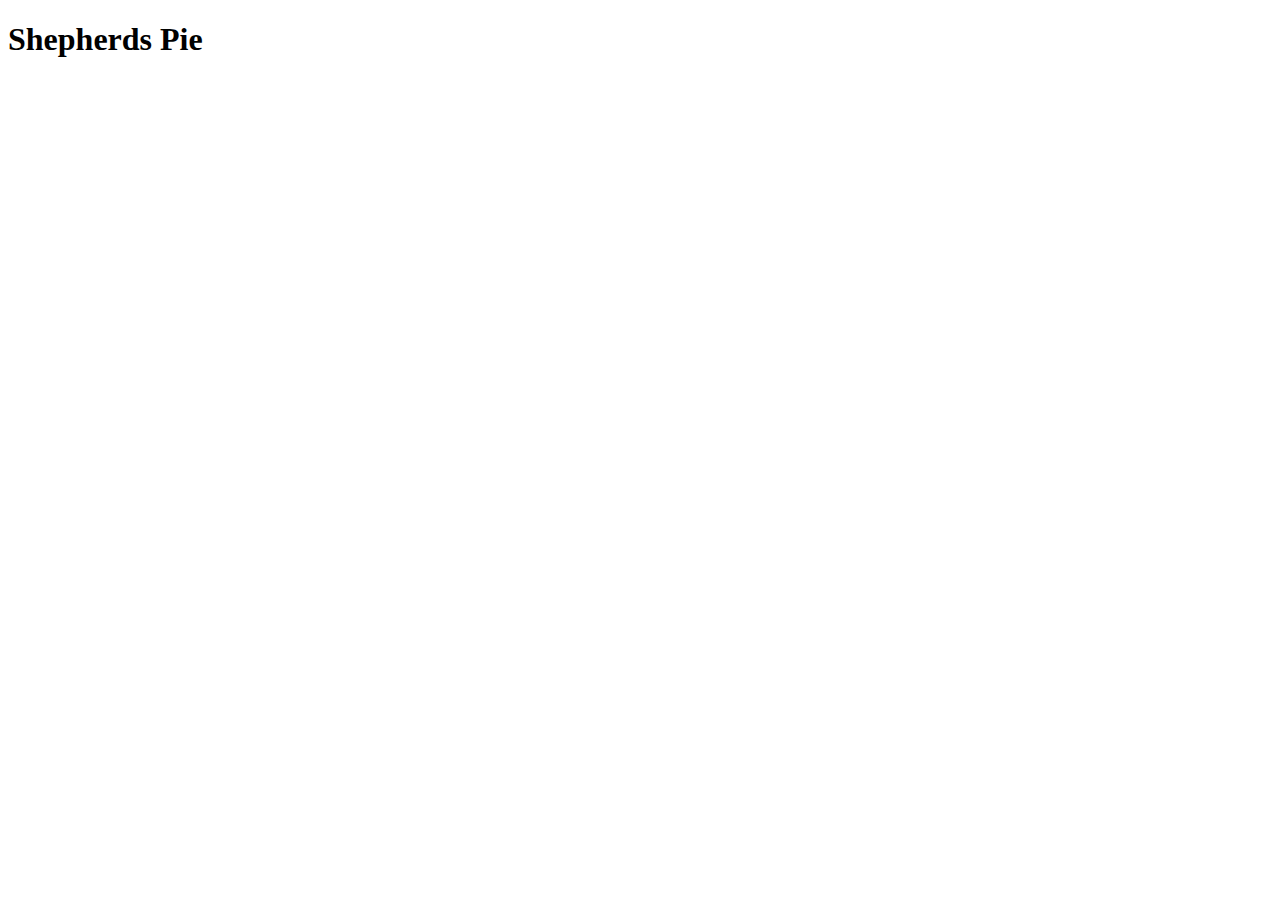
==== recipes/shepherds-pie.html @ 8682376e "create recipes directory and shepherds-pie.html" ====
<!DOCTYPE html>
<html lang="en">
<head>
    <meta charset="UTF-8">
    <meta http-equiv="X-UA-Compatible" content="IE=edge">
    <meta name="viewport" content="width=device-width, initial-scale=1.0">
    <title>Shepherds Pie</title>
</head>
<body>
    <h1>Shepherds Pie</h1>
</body>
</html>
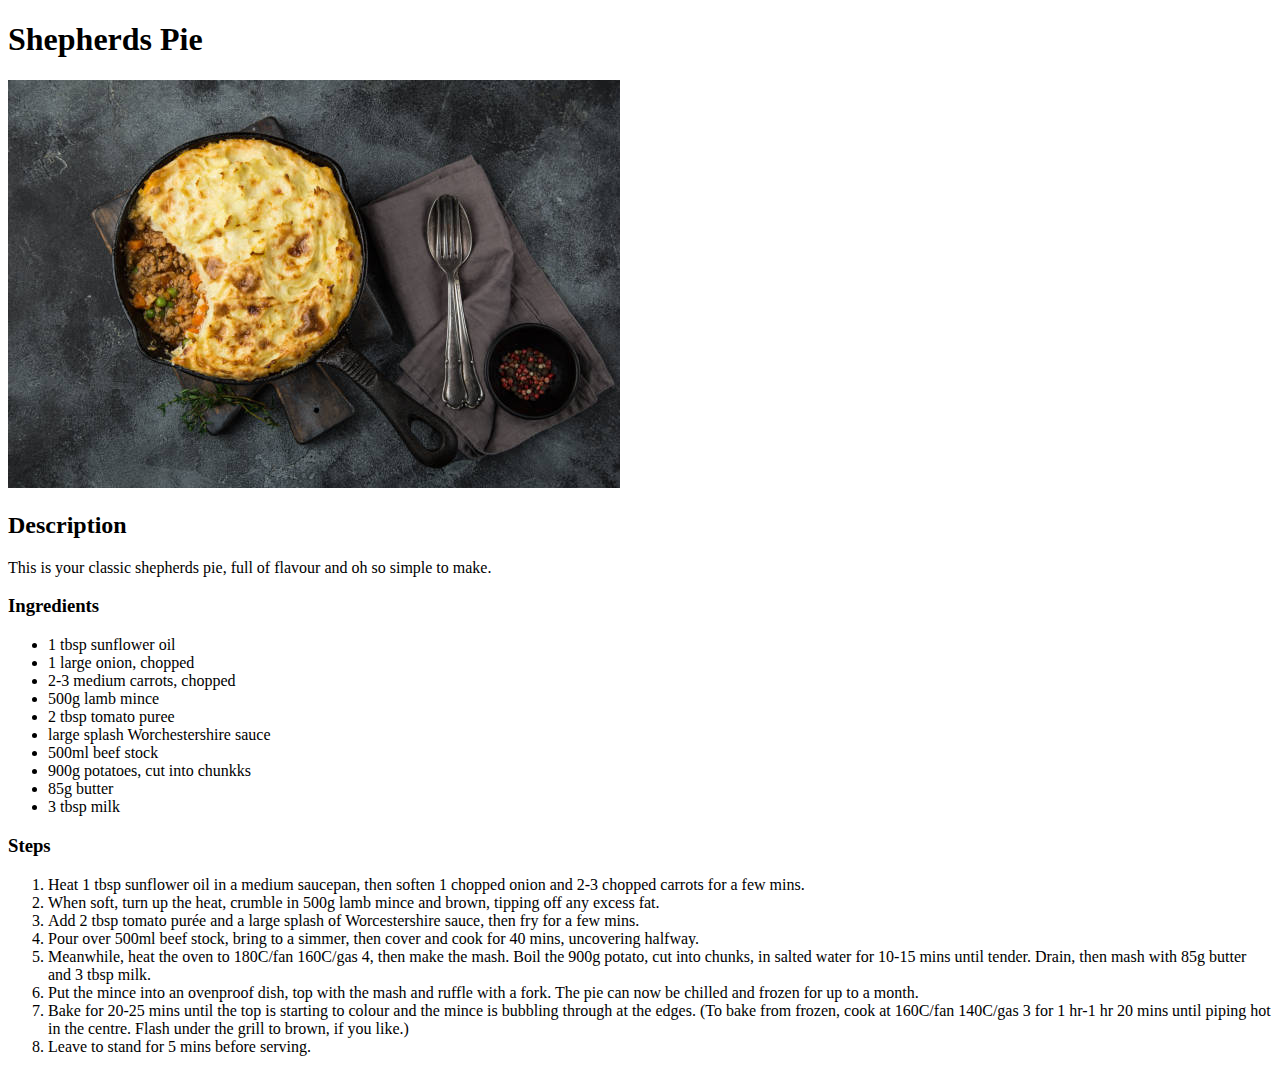
==== commit 4648316b: "add shepherds-pie.jpg and content to shepherds-pie.html" ====
--- a/recipes/shepherds-pie.html
+++ b/recipes/shepherds-pie.html
@@ -8,5 +8,36 @@
 </head>
 <body>
     <h1>Shepherds Pie</h1>
+    <img src="../img/shepherds-pie.jpg">
+
+    <h2>Description</h2>
+
+    <p>This is your classic shepherds pie, full of flavour and oh so simple to make.</p>
+
+    <h3>Ingredients</h3>
+    <ul>
+        <li>1 tbsp sunflower oil</li>
+        <li>1 large onion, chopped</li>
+        <li>2-3 medium carrots, chopped</li>
+        <li>500g lamb mince</li>
+        <li>2 tbsp tomato puree</li>
+        <li>large splash Worchestershire sauce</li>
+        <li>500ml beef stock</li>
+        <li>900g potatoes,  cut into chunkks</li>
+        <li>85g butter</li>
+        <li>3 tbsp milk</li>
+    </ul>
+
+    <h3>Steps</h3>
+    <ol>
+        <li>Heat 1 tbsp sunflower oil in a medium saucepan, then soften 1 chopped onion and 2-3 chopped carrots for a few mins.</li>
+        <li>When soft, turn up the heat, crumble in 500g lamb mince and brown, tipping off any excess fat.</li>
+        <li>Add 2 tbsp tomato purée and a large splash of Worcestershire sauce, then fry for a few mins.</li>
+        <li>Pour over 500ml beef stock, bring to a simmer, then cover and cook for 40 mins, uncovering halfway.</li>
+        <li>Meanwhile, heat the oven to 180C/fan 160C/gas 4, then make the mash. Boil the 900g potato, cut into chunks, in salted water for 10-15 mins until tender. Drain, then mash with 85g butter and 3 tbsp milk.</li>
+        <li>Put the mince into an ovenproof dish, top with the mash and ruffle with a fork. The pie can now be chilled and frozen for up to a month.</li>
+        <li>Bake for 20-25 mins until the top is starting to colour and the mince is bubbling through at the edges. (To bake from frozen, cook at 160C/fan 140C/gas 3 for 1 hr-1 hr 20 mins until piping hot in the centre. Flash under the grill to brown, if you like.)</li>
+        <li>Leave to stand for 5 mins before serving.</li>
+    </ol>
 </body>
 </html>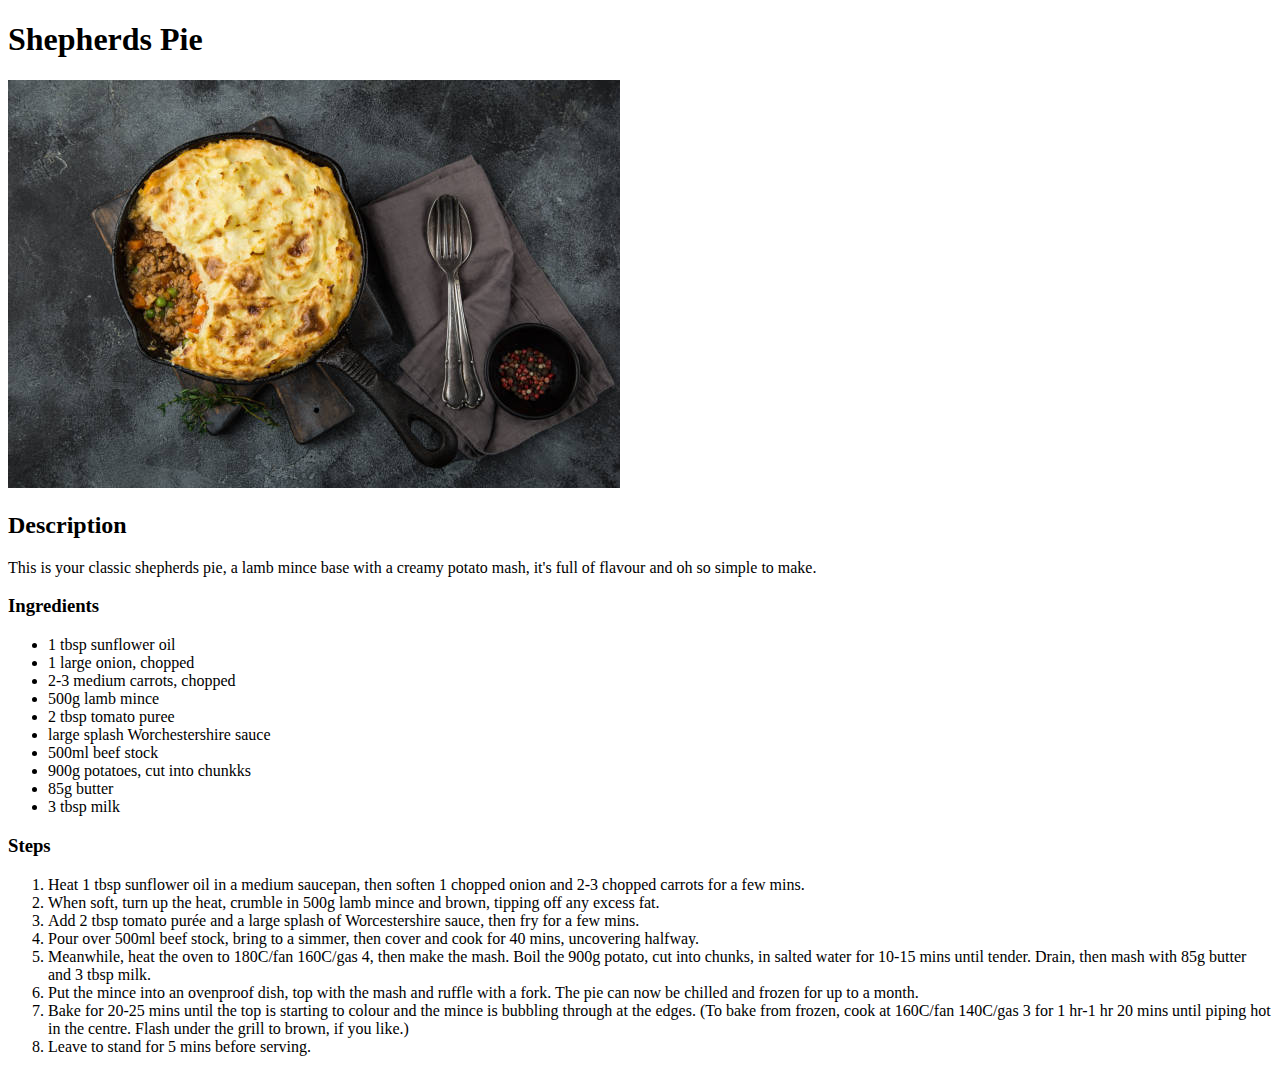
==== commit 15e0c8d5: "edit description" ====
--- a/recipes/shepherds-pie.html
+++ b/recipes/shepherds-pie.html
@@ -12,7 +12,7 @@
 
     <h2>Description</h2>
 
-    <p>This is your classic shepherds pie, full of flavour and oh so simple to make.</p>
+    <p>This is your classic shepherds pie, a lamb mince base with a creamy potato mash, it's full of flavour and oh so simple to make.</p>
 
     <h3>Ingredients</h3>
     <ul>
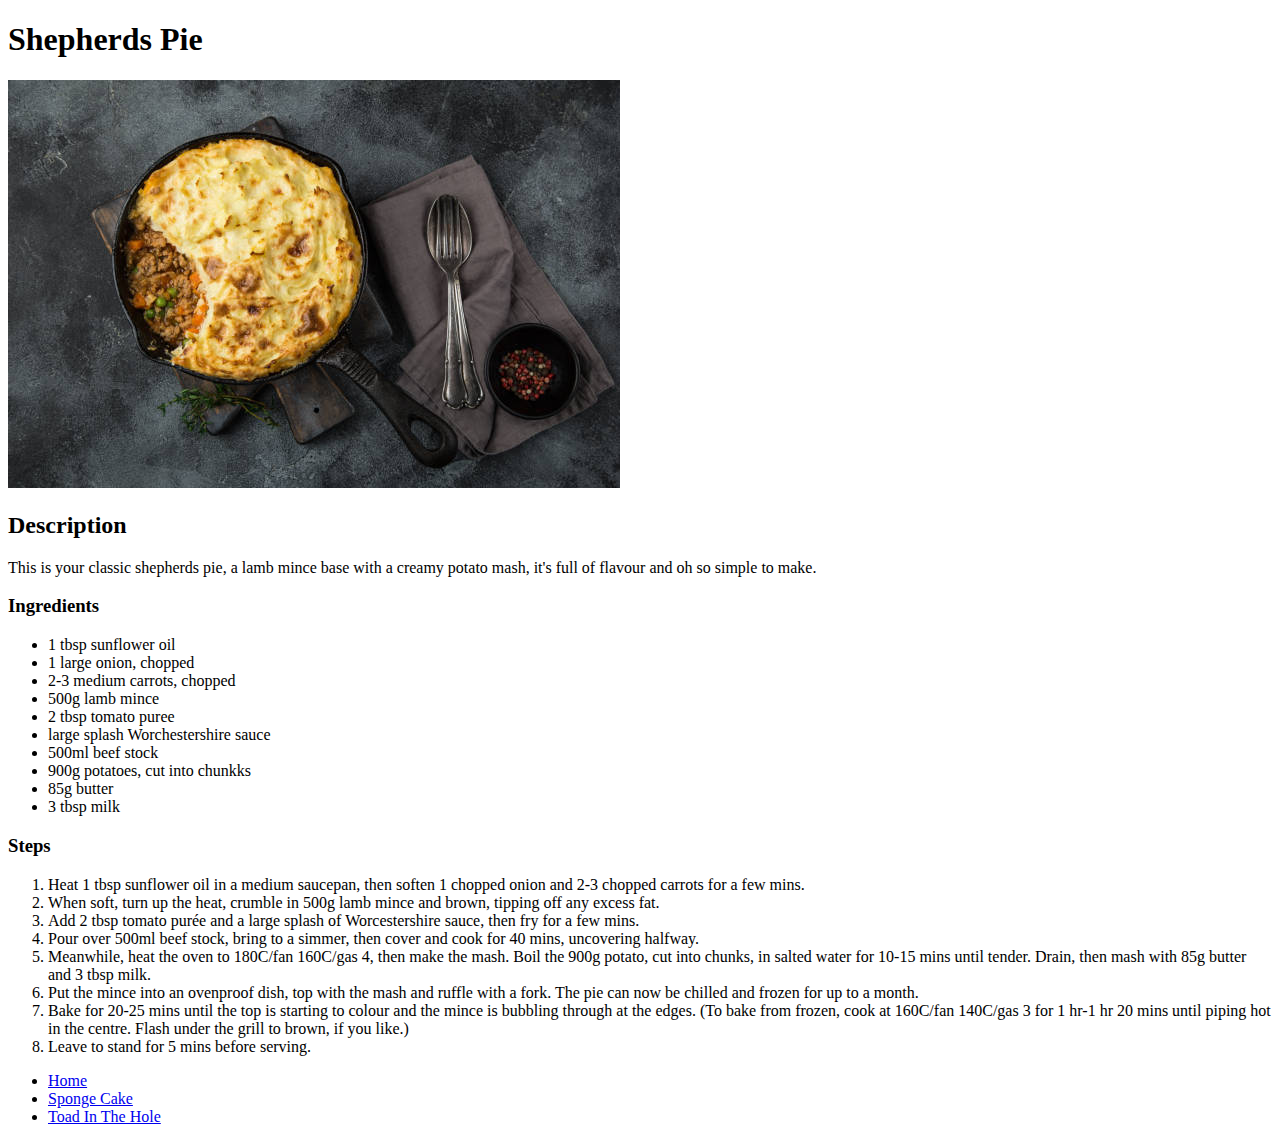
==== commit 0ff44c76: "Add links to each recipe" ====
--- a/recipes/shepherds-pie.html
+++ b/recipes/shepherds-pie.html
@@ -8,7 +8,7 @@
 </head>
 <body>
     <h1>Shepherds Pie</h1>
-    <img src="../img/shepherds-pie.jpg">
+    <img src="../img/shepherds-pie.jpg" alt="Shepherds pie in a skillet on a chopping board with cutlery next to it">
 
     <h2>Description</h2>
 
@@ -39,5 +39,11 @@
         <li>Bake for 20-25 mins until the top is starting to colour and the mince is bubbling through at the edges. (To bake from frozen, cook at 160C/fan 140C/gas 3 for 1 hr-1 hr 20 mins until piping hot in the centre. Flash under the grill to brown, if you like.)</li>
         <li>Leave to stand for 5 mins before serving.</li>
     </ol>
+
+    <ul>
+        <li><a href="../index.html">Home</a></li>
+        <li><a href="../recipes/sponge-cake.html">Sponge Cake</a></li>
+        <li><a href="../recipes/toad-in-the-hole.html">Toad In The Hole</a></li>
+    </ul>
 </body>
 </html>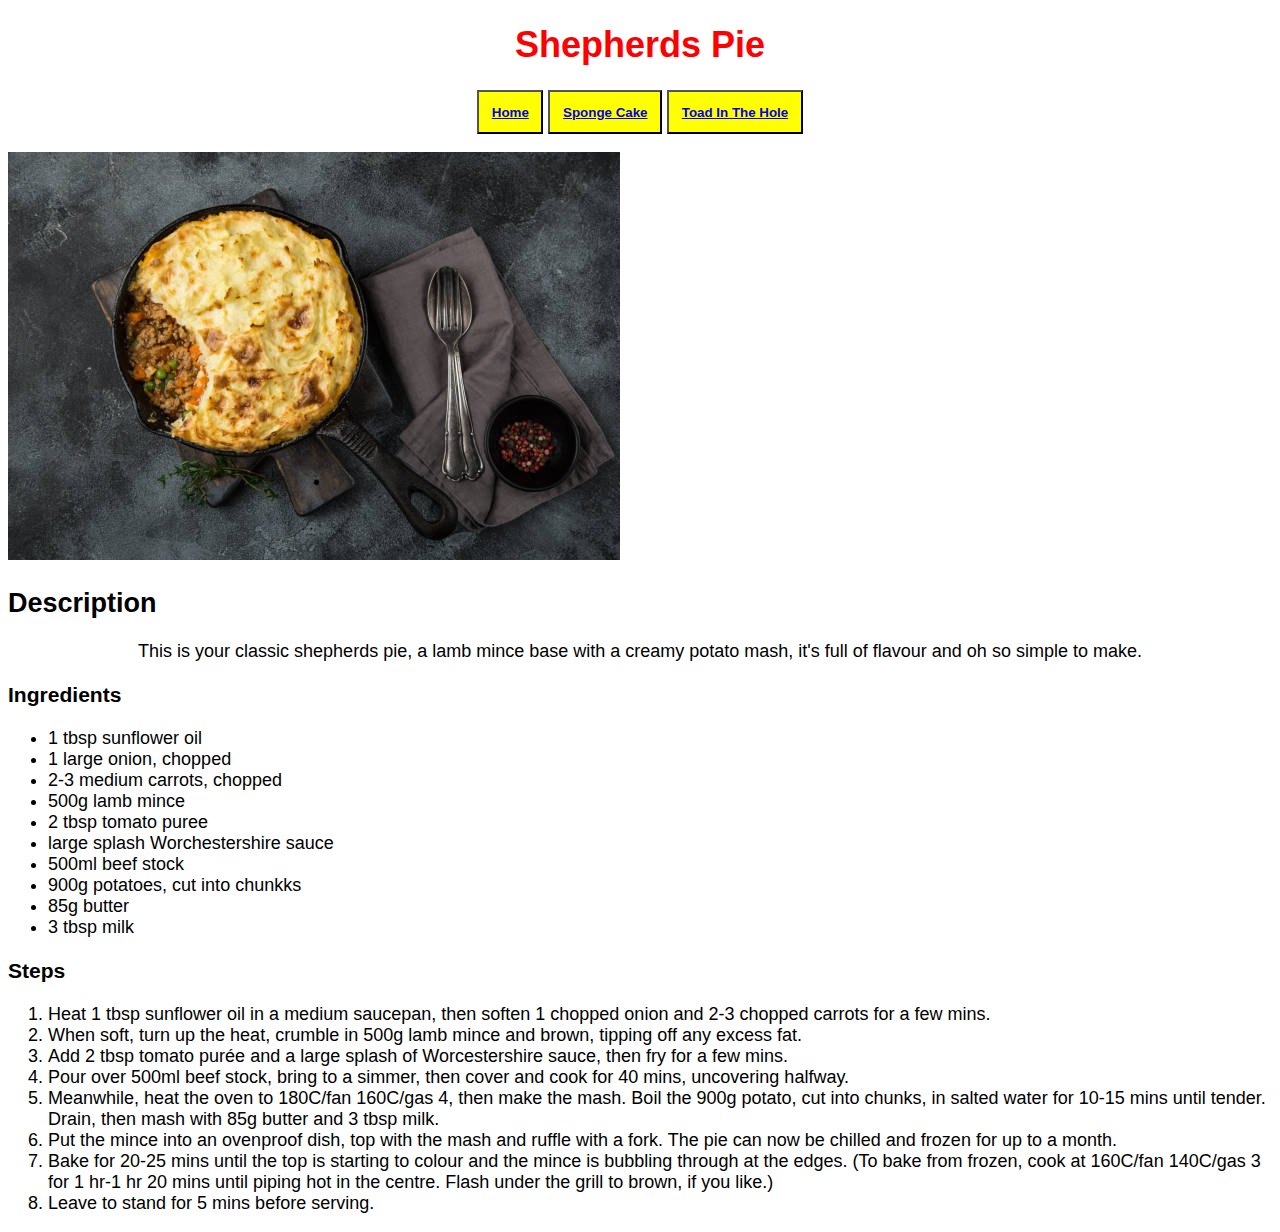
==== commit ccbff465: "Remove link list and create buttons and create style.css" ====
--- a/recipes/shepherds-pie.html
+++ b/recipes/shepherds-pie.html
@@ -4,10 +4,18 @@
     <meta charset="UTF-8">
     <meta http-equiv="X-UA-Compatible" content="IE=edge">
     <meta name="viewport" content="width=device-width, initial-scale=1.0">
+    <link rel="stylesheet" href="style.css">
     <title>Shepherds Pie</title>
 </head>
 <body>
     <h1>Shepherds Pie</h1>
+
+    <p>
+        <button><a href="../index.html">Home</a></button>
+        <button><a href="../recipes/sponge-cake.html">Sponge Cake</a></button>
+        <button><a href="../recipes/toad-in-the-hole.html">Toad In The Hole</a></button>
+    </p>
+    
     <img src="../img/shepherds-pie.jpg" alt="Shepherds pie in a skillet on a chopping board with cutlery next to it">
 
     <h2>Description</h2>
@@ -40,10 +48,7 @@
         <li>Leave to stand for 5 mins before serving.</li>
     </ol>
 
-    <ul>
-        <li><a href="../index.html">Home</a></li>
-        <li><a href="../recipes/sponge-cake.html">Sponge Cake</a></li>
-        <li><a href="../recipes/toad-in-the-hole.html">Toad In The Hole</a></li>
-    </ul>
+    
+    
 </body>
 </html>--- a/recipes/style.css
+++ b/recipes/style.css
@@ -0,0 +1,20 @@
+body{
+    font-family: Verdana, "Geneva", Tahoma, sans-serif;
+    font-size: large;
+}
+
+h1 {
+    color: red;
+    text-align: center;
+}
+
+p {
+    text-align: center;
+}
+
+button {
+    background-color: yellow;
+    font-weight: bold;
+    padding: 1%;
+    
+}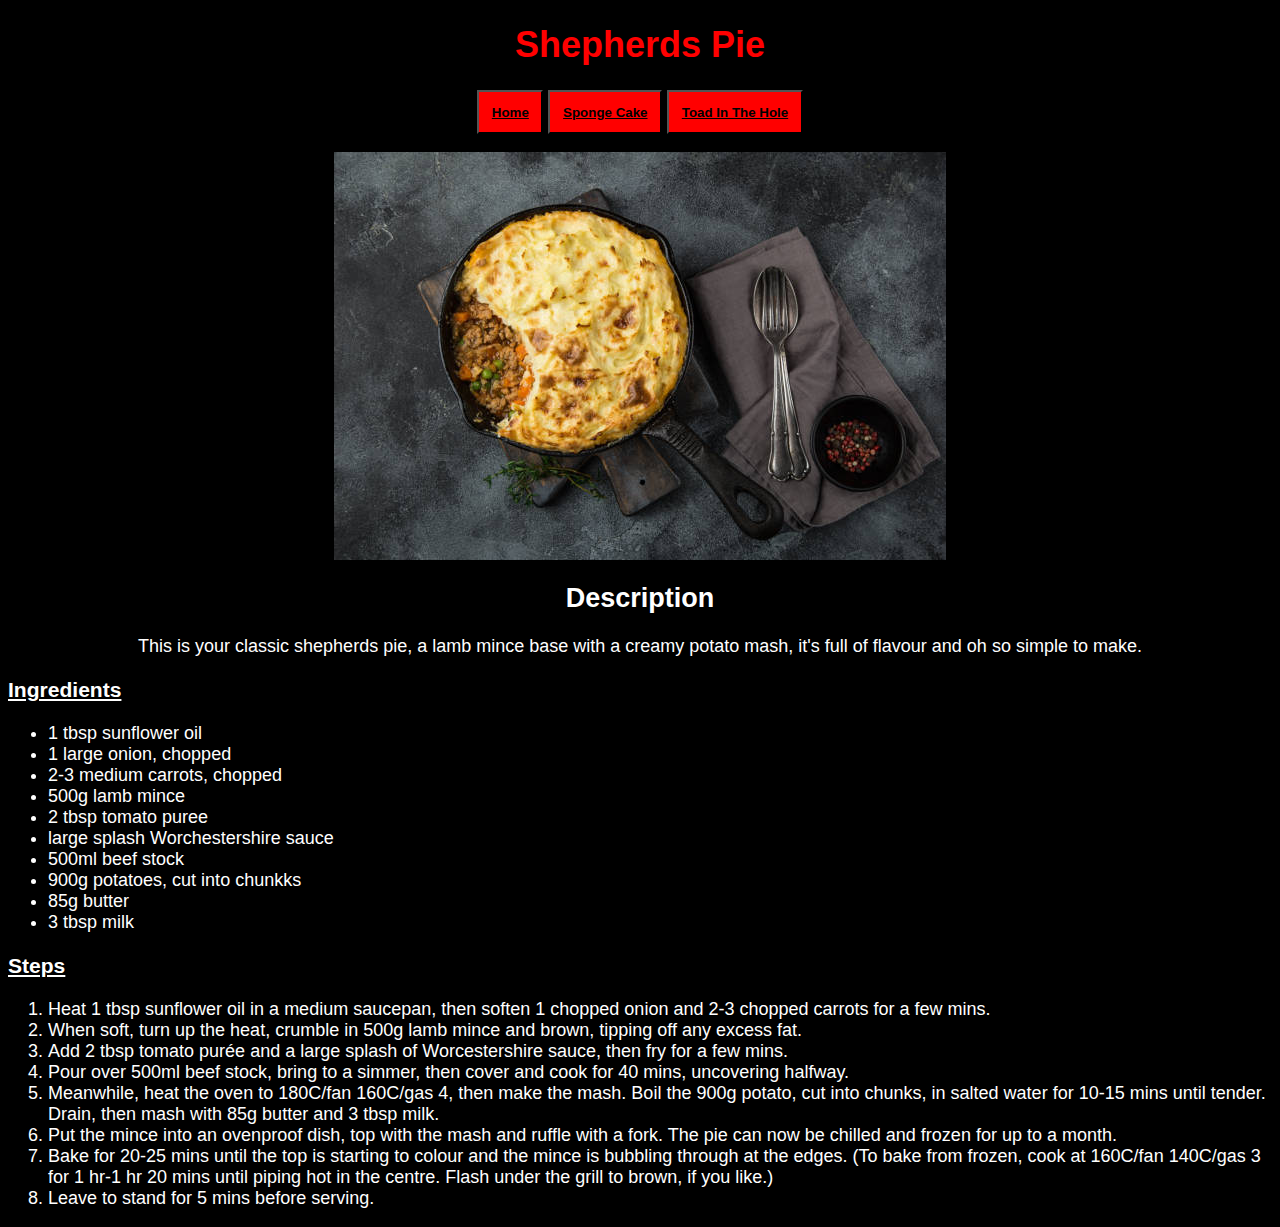
==== commit d43cdc95: "fix issue with img size and style recipe pages" ====
--- a/recipes/shepherds-pie.html
+++ b/recipes/shepherds-pie.html
@@ -20,7 +20,7 @@
 
     <h2>Description</h2>
 
-    <p>This is your classic shepherds pie, a lamb mince base with a creamy potato mash, it's full of flavour and oh so simple to make.</p>
+    <p class="description-text">This is your classic shepherds pie, a lamb mince base with a creamy potato mash, it's full of flavour and oh so simple to make.</p>
 
     <h3>Ingredients</h3>
     <ul>
--- a/recipes/style.css
+++ b/recipes/style.css
@@ -1,6 +1,7 @@
 body{
     font-family: Verdana, "Geneva", Tahoma, sans-serif;
     font-size: large;
+    background-color: black;
 }
 
 h1 {
@@ -8,13 +9,30 @@
     text-align: center;
 }
 
-p {
+p,h2,h3,li {
+    color: white;
+}
+
+h2,p {
     text-align: center;
 }
-
+h3  {
+    text-decoration: underline;
+}
 button {
-    background-color: yellow;
+    background-color: red;
     font-weight: bold;
     padding: 1%;
     
+}
+a{
+    color: black;
+}
+
+img {
+    max-width: 612px;
+    height: Auto;
+    display: block;
+    margin: auto;
+
 }